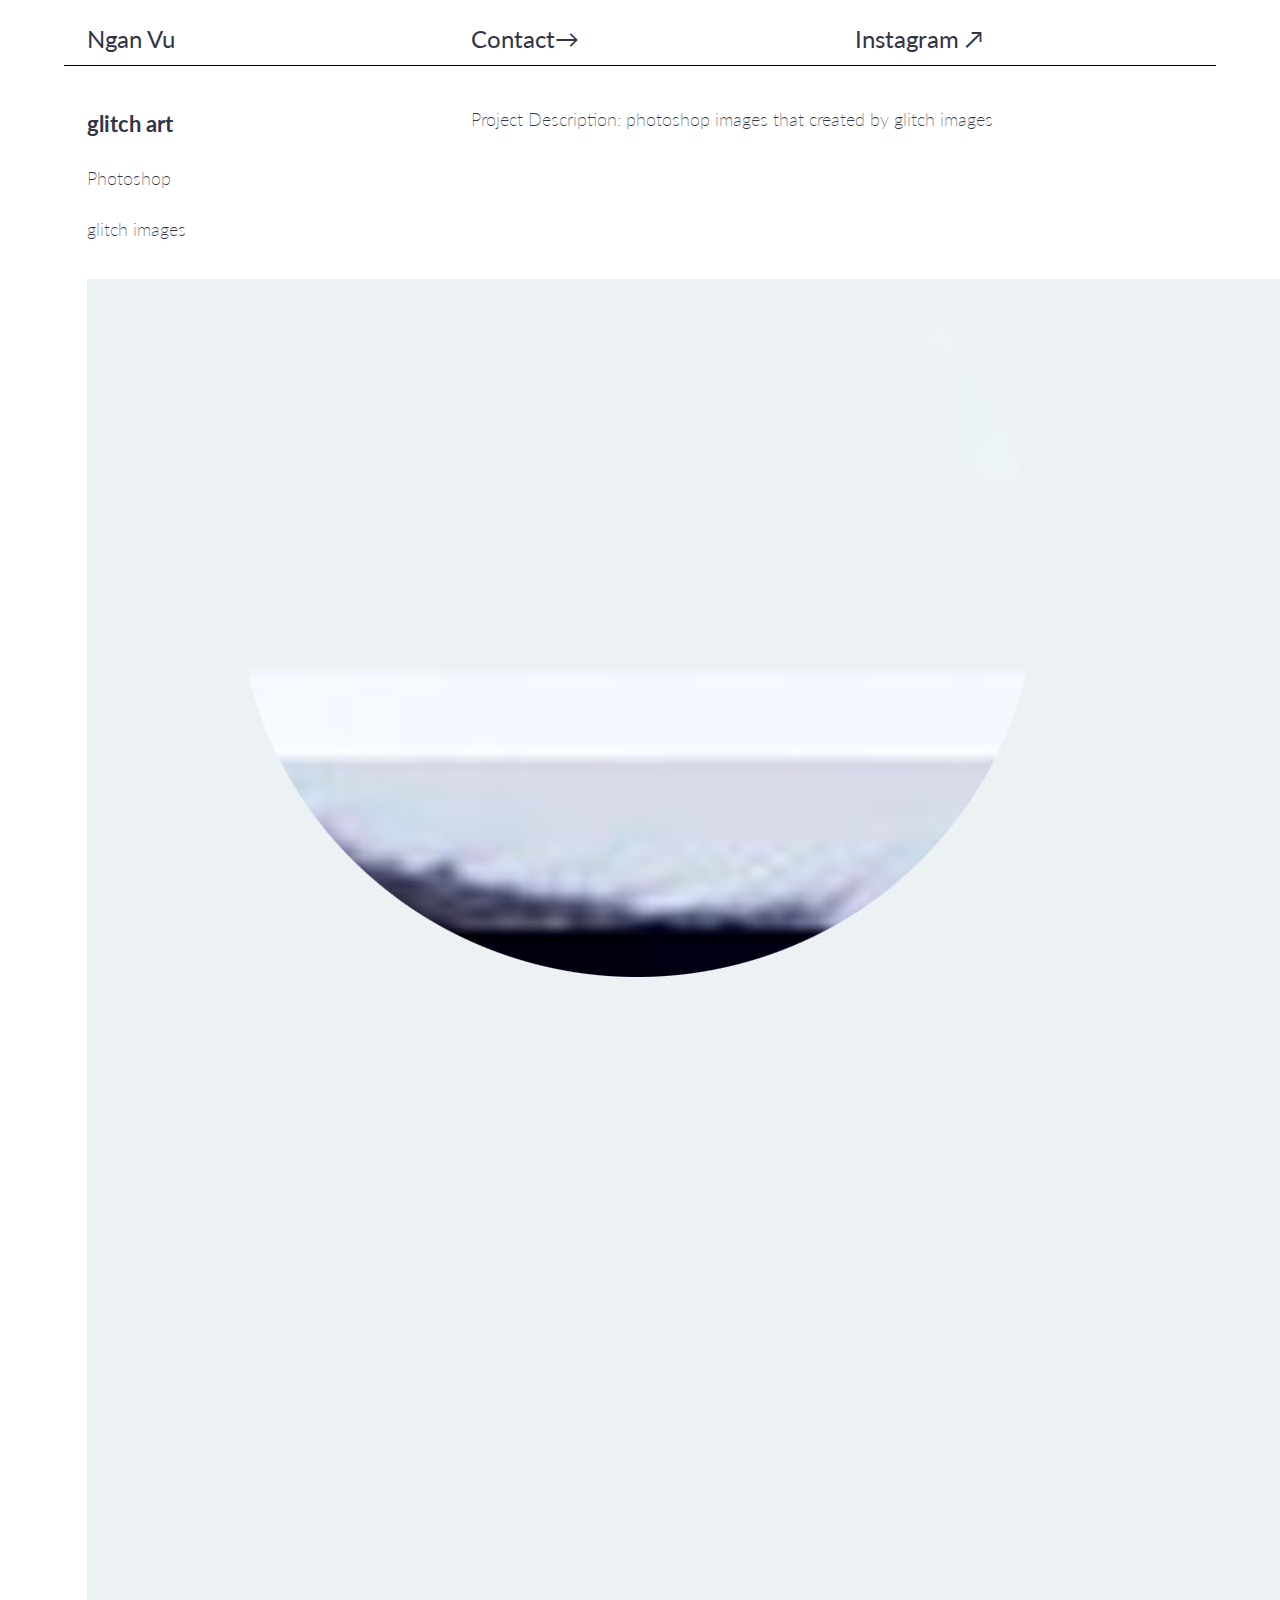
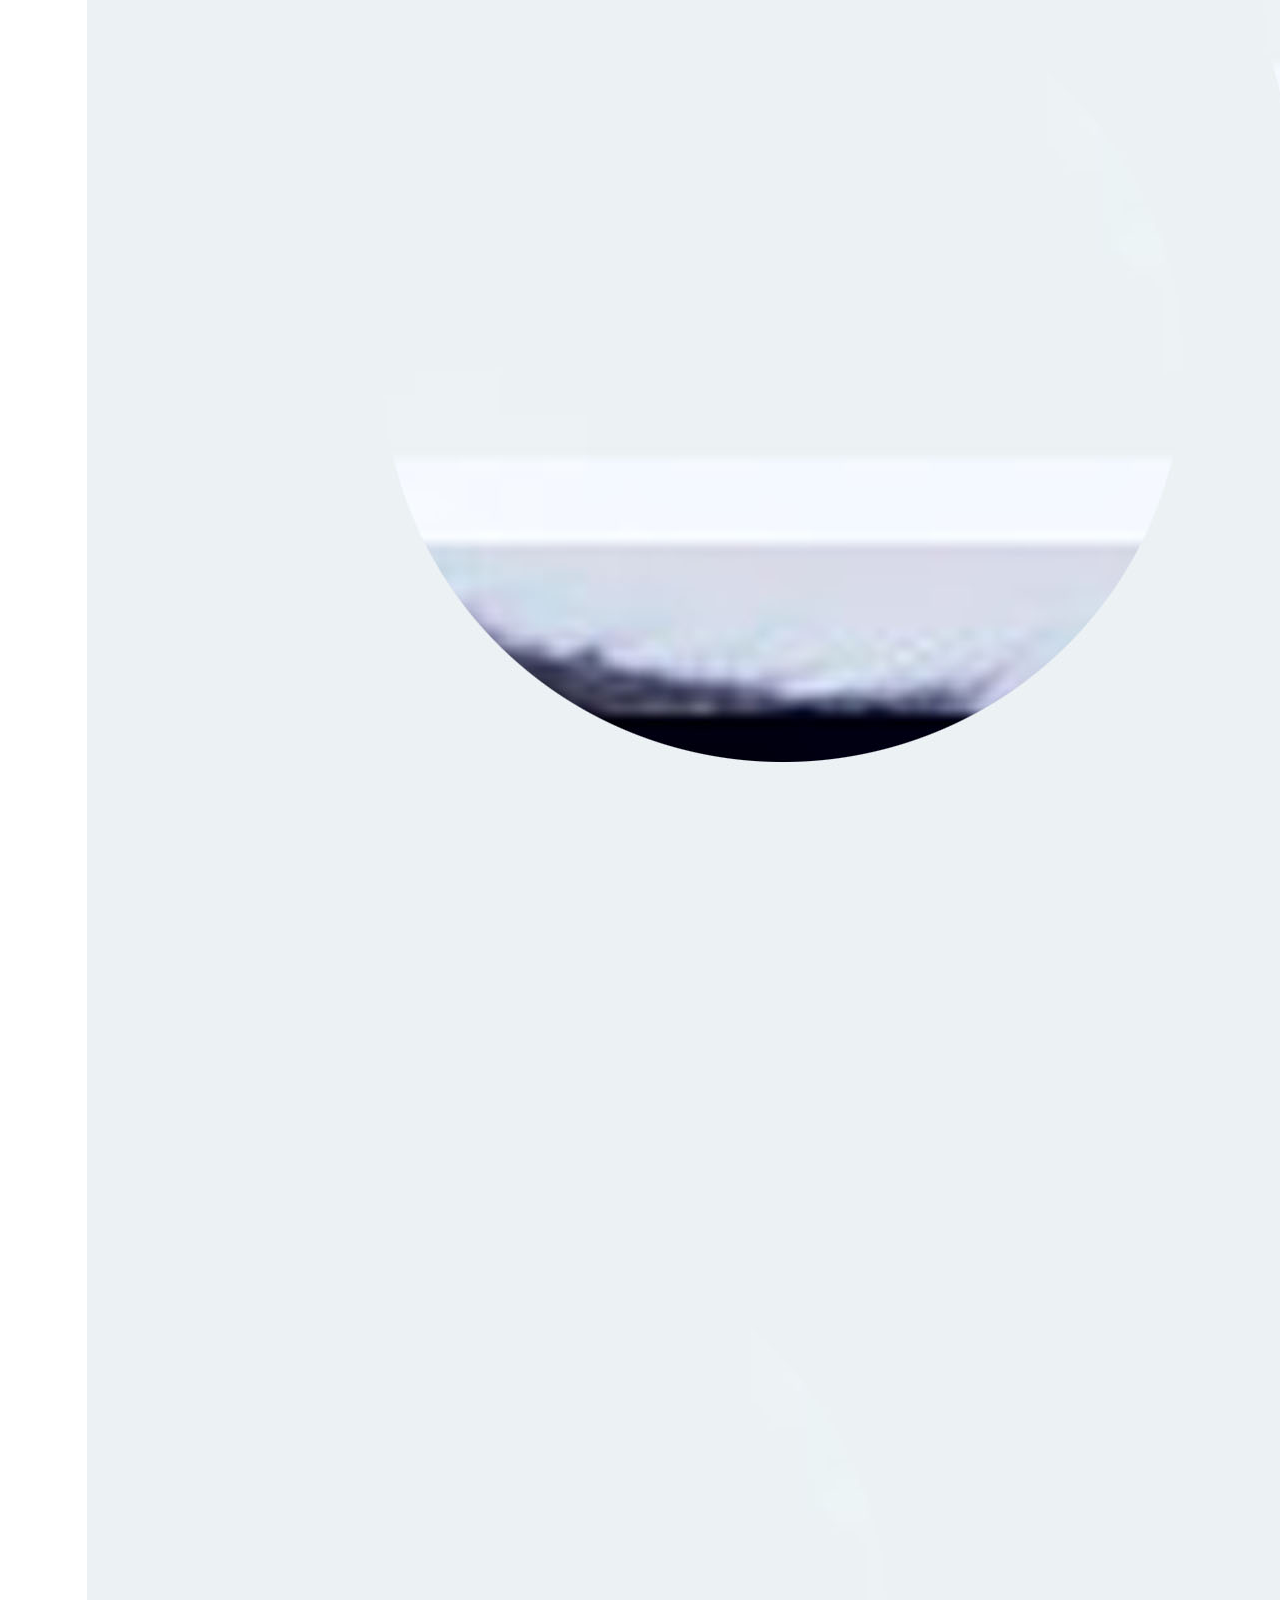
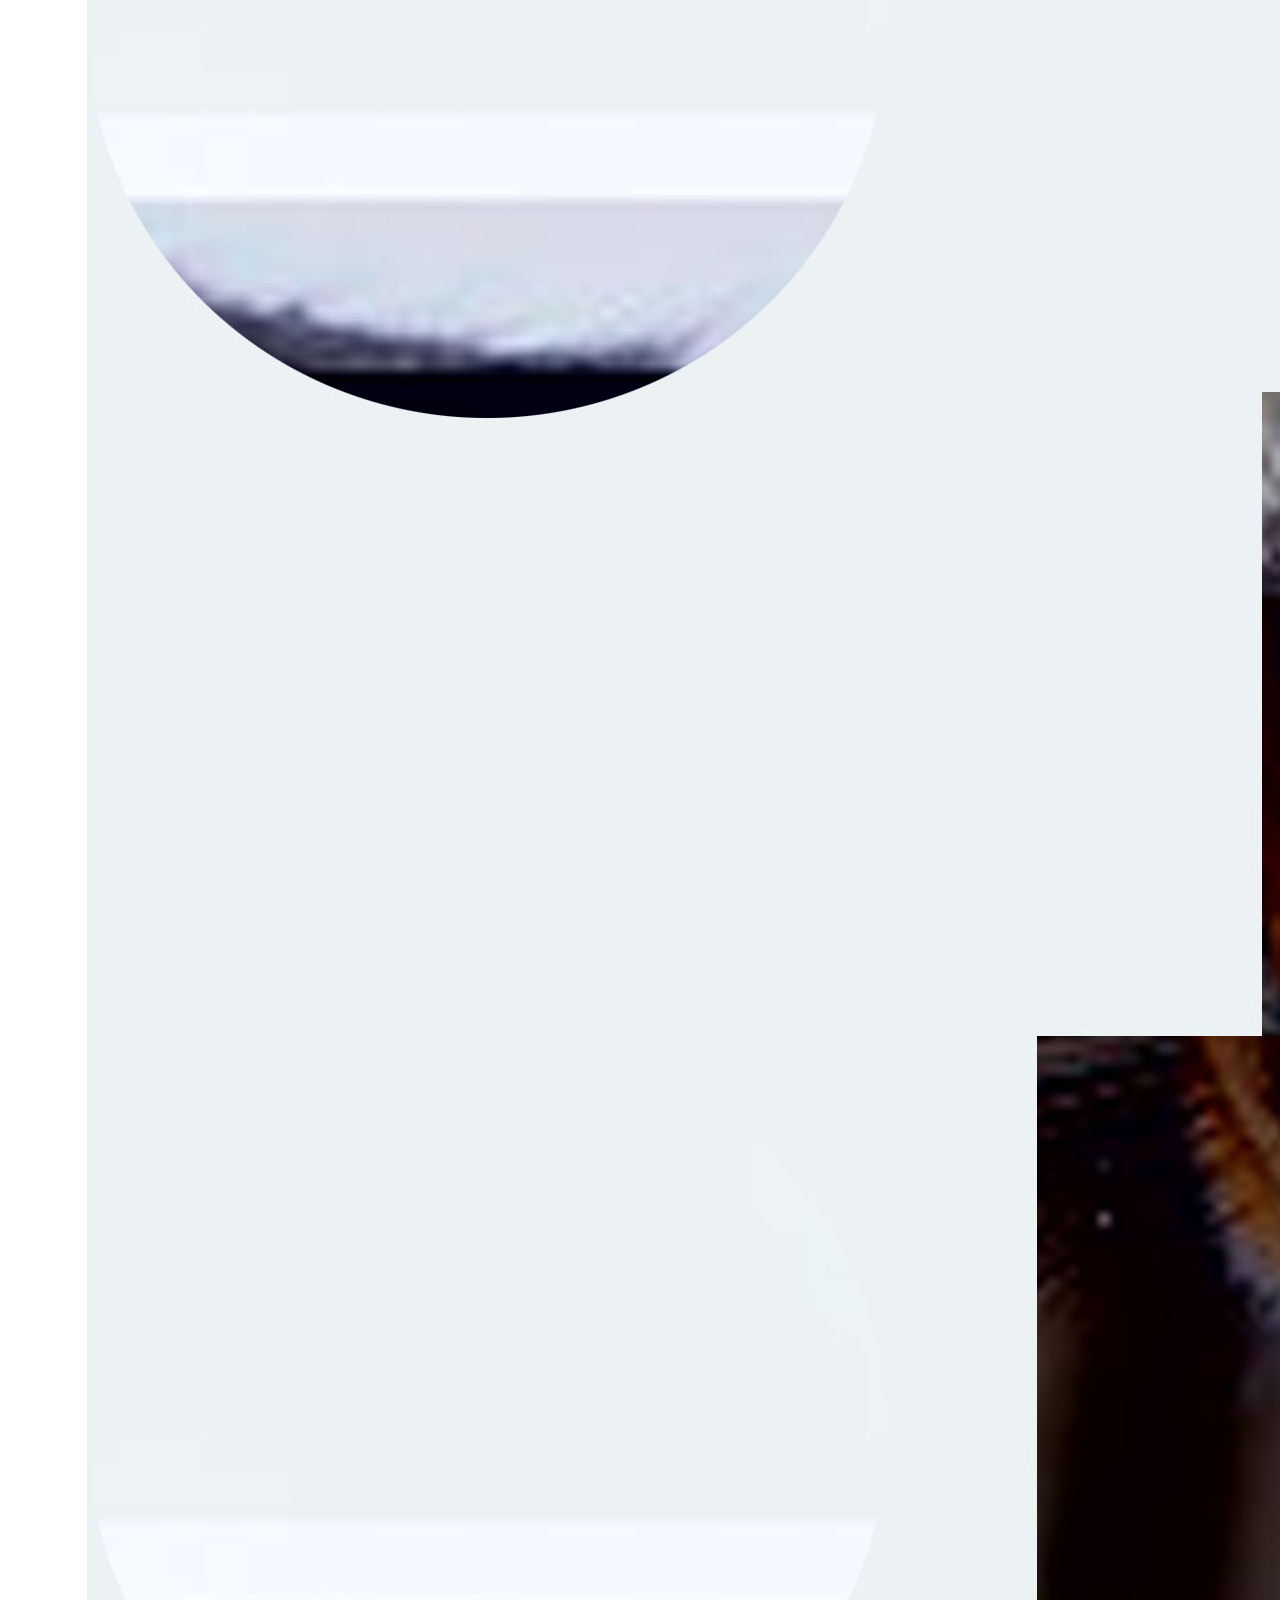
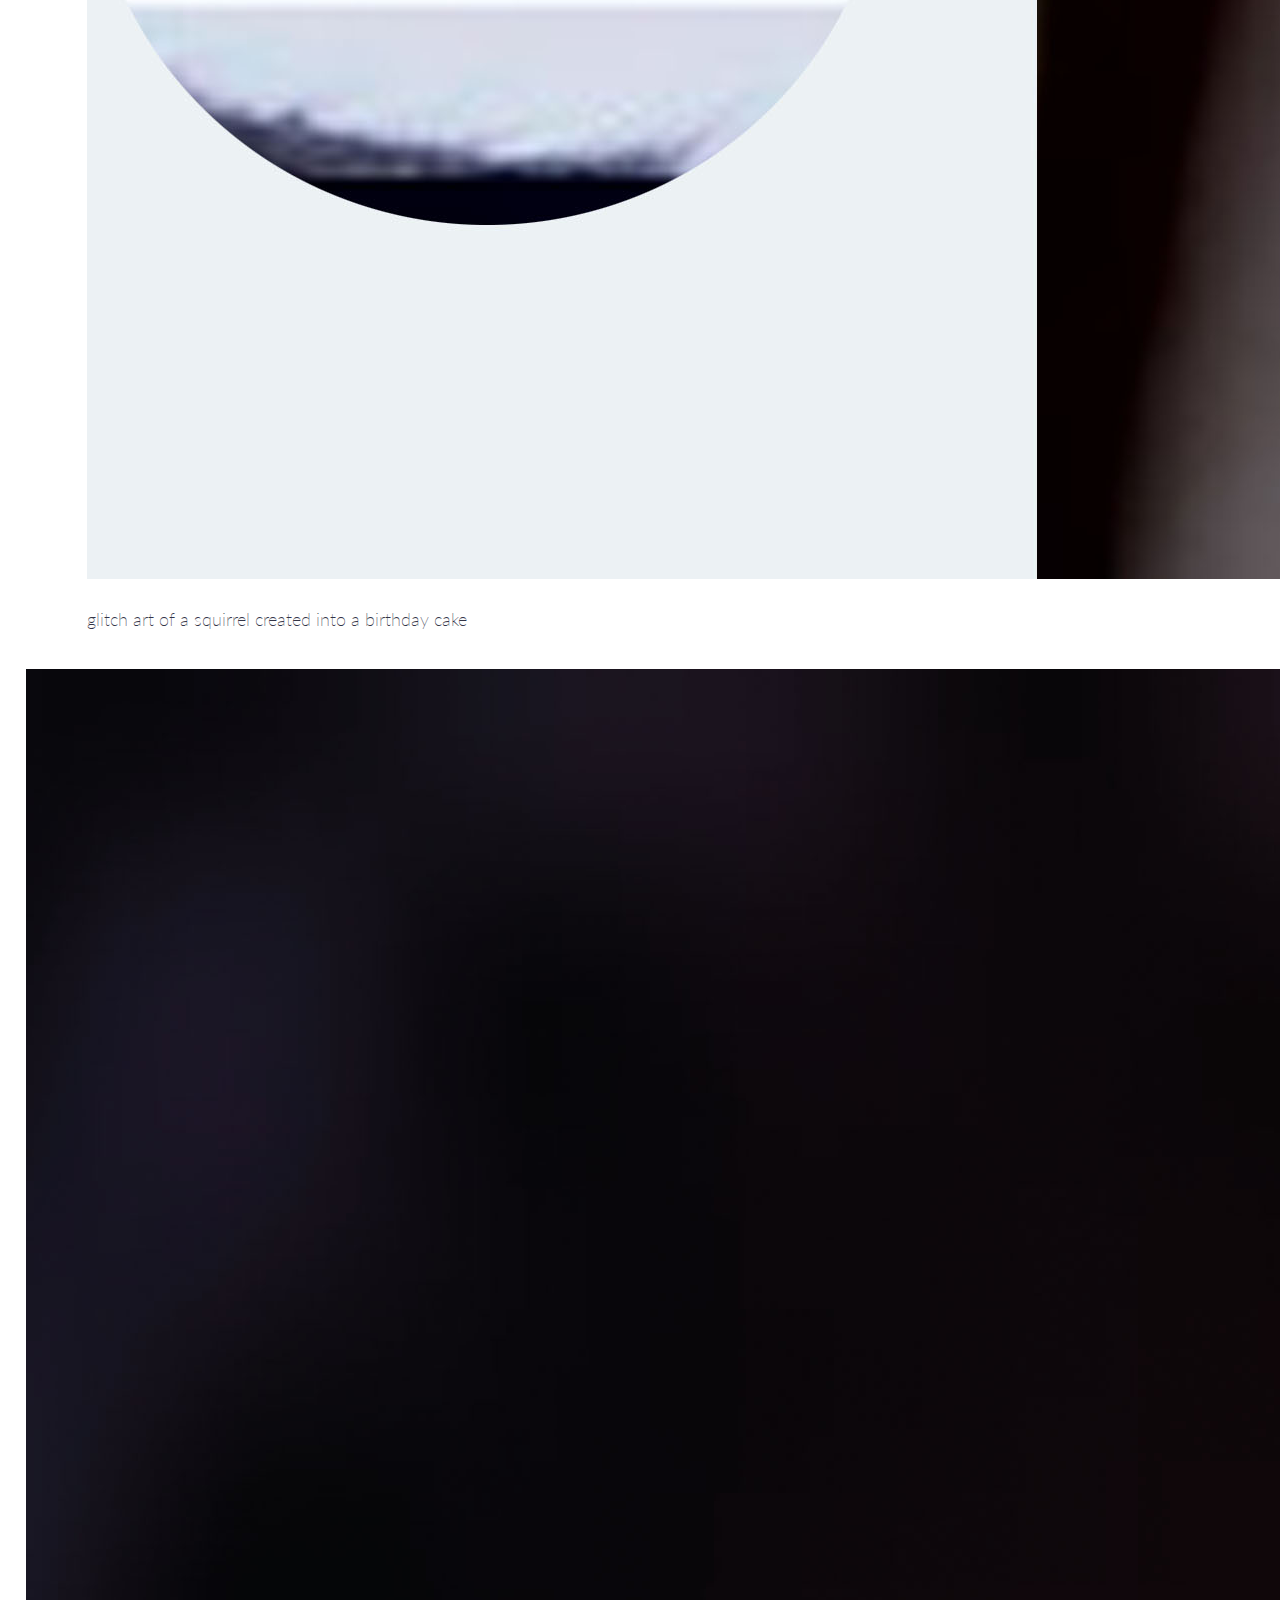
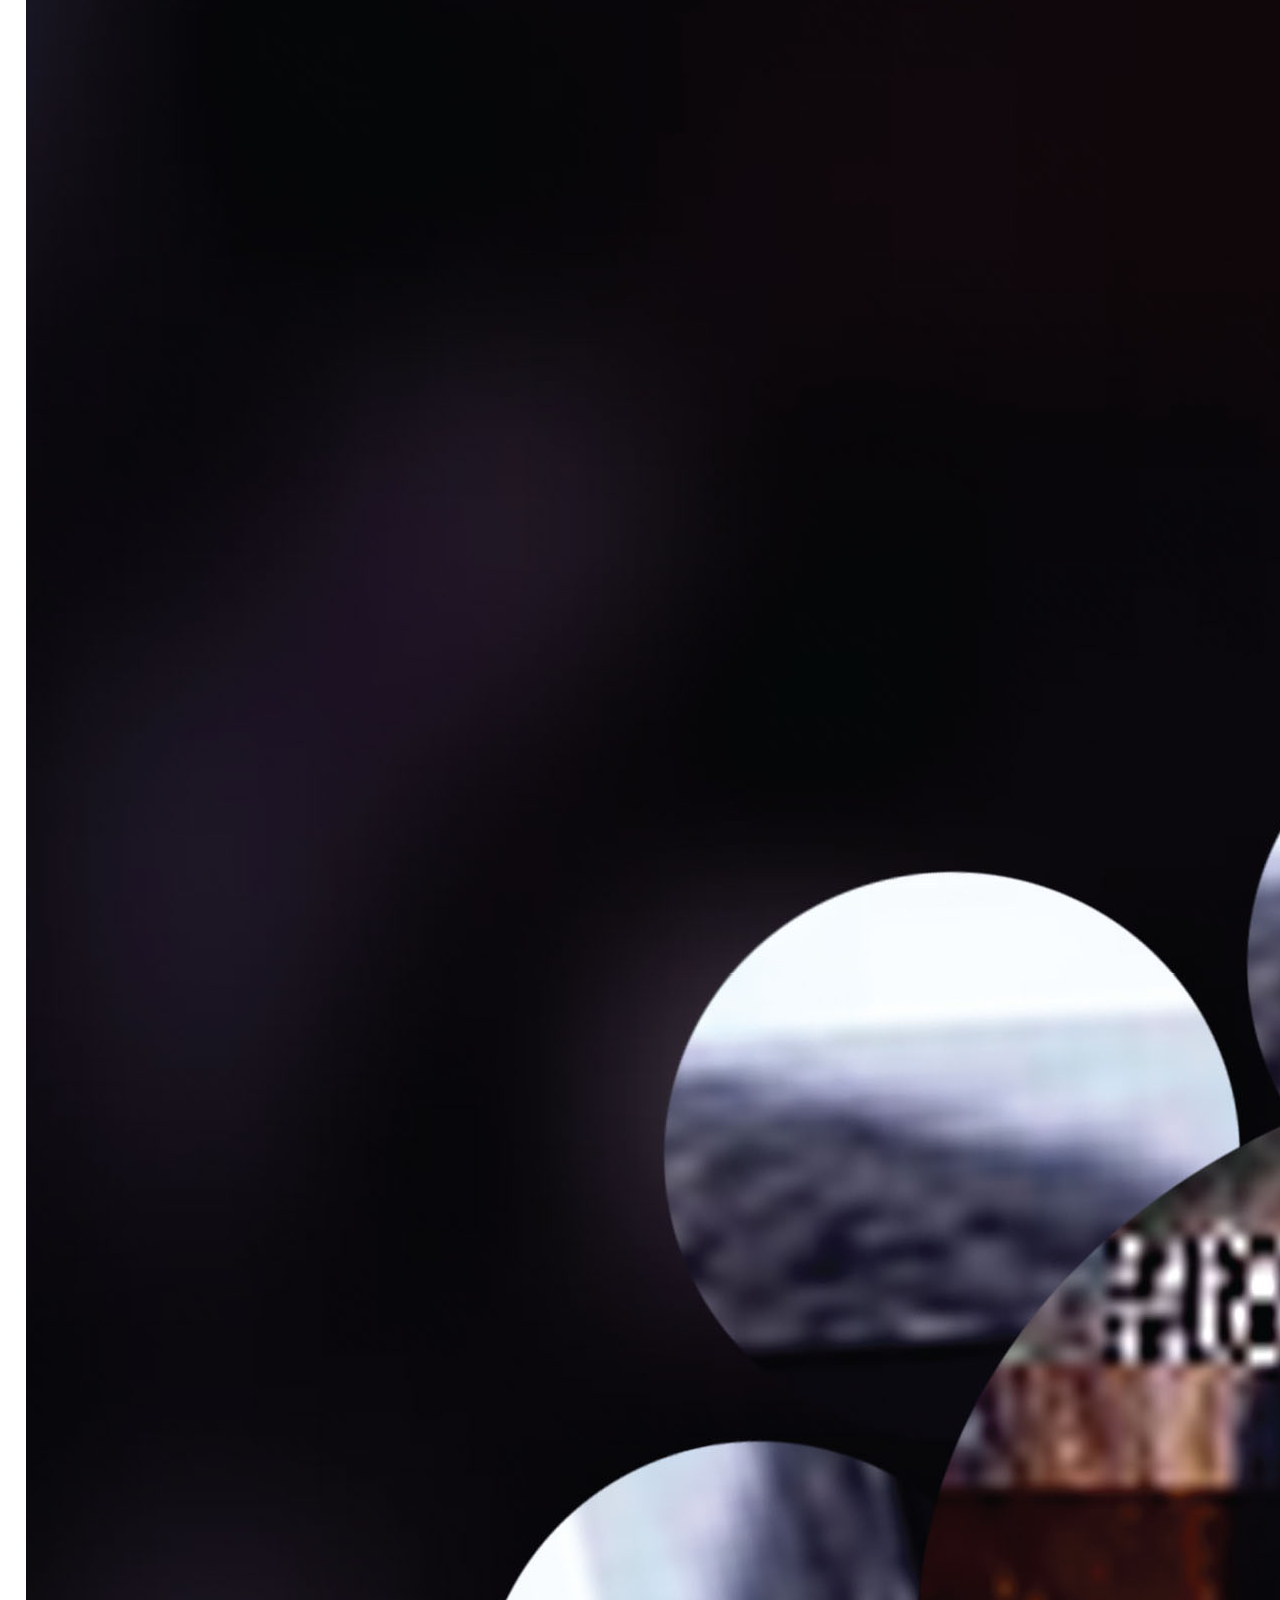
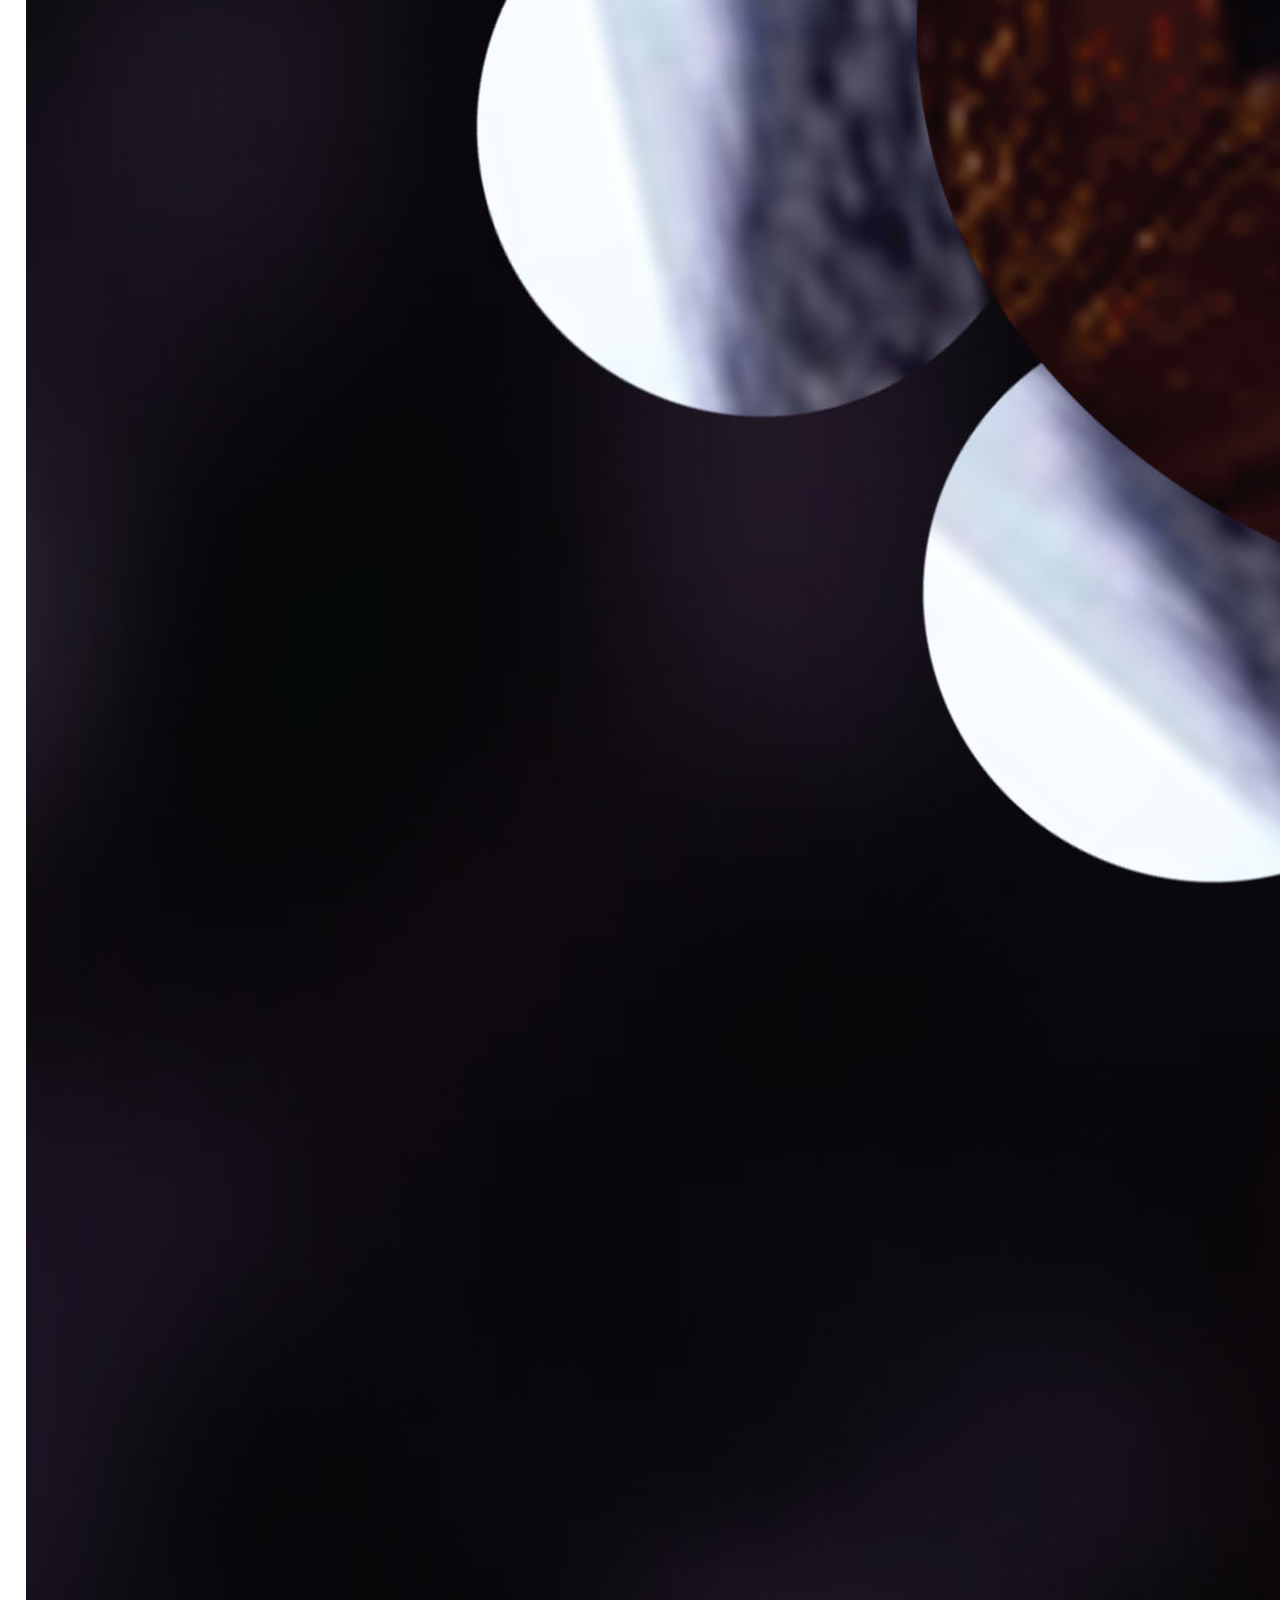
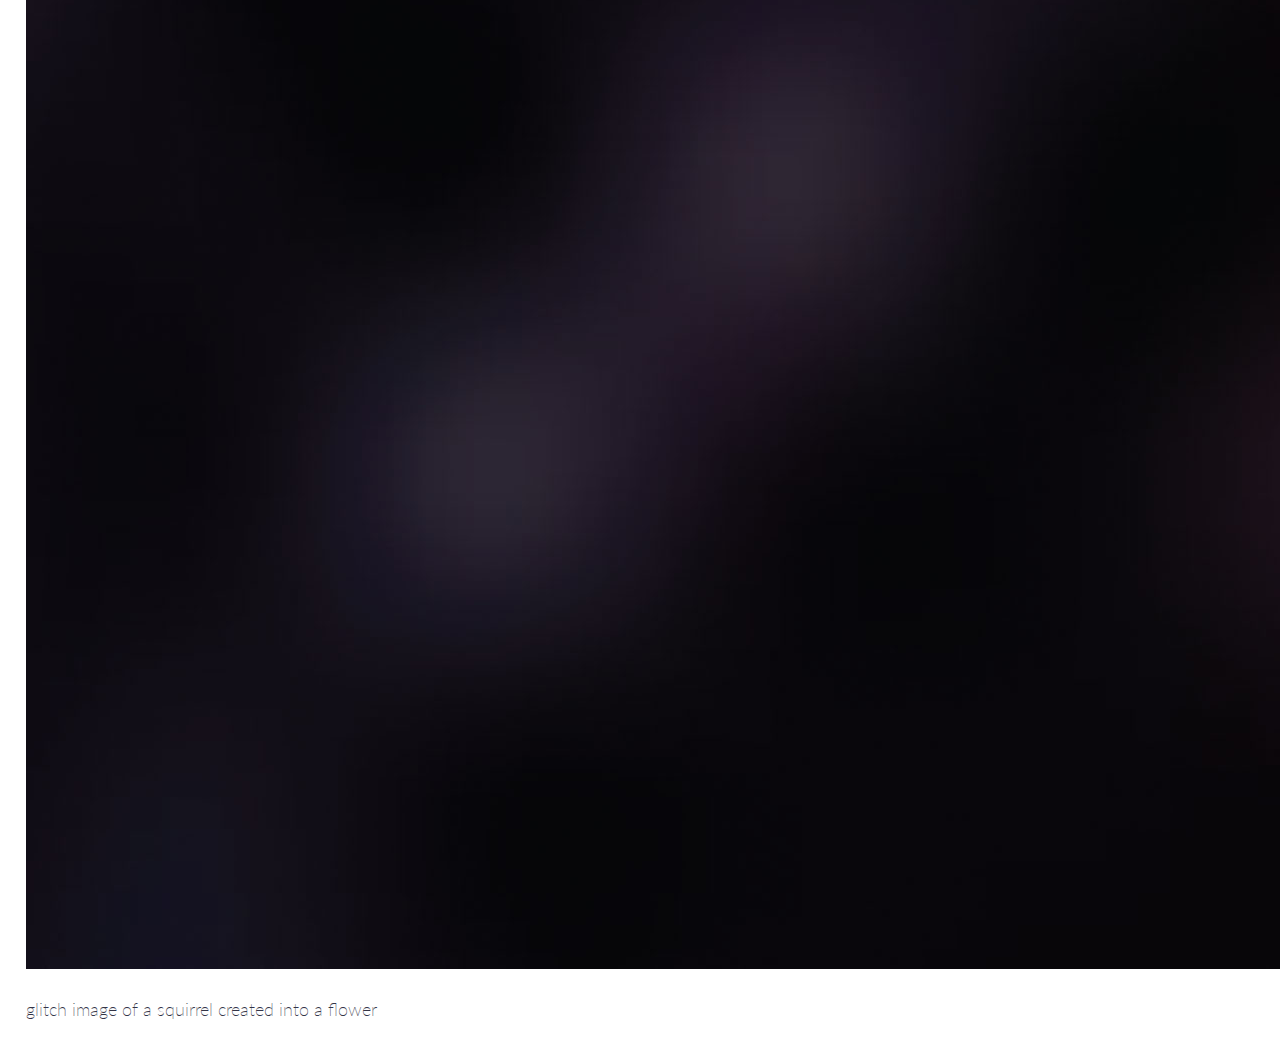
==== project1.html @ 48b69fa0 "Update the project" ====
<!DOCTYPE html>
<html lang="en">
<head>
    <meta charset="UTF-8">
    <meta http-equiv="X-UA-Compatible" content="IE=edge">
    <meta name="viewport" content="width=device-width, initial-scale=1.0">
    <title>Ngan Vu</title>
    <link rel="stylesheet" href="styles/simple-grid.css">
    <link rel="stylesheet" href="styles/main.css">
</head>
<body>
  <div class="container">
      <div class="row nav_bar">
          <div class="col-4">
              <a href="/">Ngan Vu</a>
          </div>

          <div class="col-4">
              <a href="mailto:nganvu240904@.gmail.com">Contact&#8594;
              </a>
          </div>

          <div class="col-4">
              <a href="https://www.instagram.com/__blie.04e/">Instagram &#8599;</a>
          </div>
      </div>


        <div class="row project_page_description">
            <div class="col-4">
                <h3>glitch art</h3>
                <p class="project_tools">Photoshop</p>
                <p class="project_tools">glitch images</p>
            </div>
            <div class="col-8">
                <p>Project Description: photoshop images that created by glitch images </p>
            </div>
      </div>
        <div class="row">
            <div class="col-12">
                <img src="assets/images/nganvu_glitch image 2 copy.jpg"/>
                <p>glitch art of a squirrel created into a birthday cake</p>
            </div>
        </div>
        </div>
    </body>
</html>
<div class="row">
    <div class="col-12">
        <img src="assets/images/nganvu_glitch image 1 (2) copy.jpg"/>
        <p>glitch image of a squirrel created into a flower</p>
    </div>
</div>
</div>
</body>
</html>
---- styles/simple-grid.css ----
/**
*** SIMPLE GRID
*** (C) ZACH COLE 2016
**/

@import url(https://fonts.googleapis.com/css?family=Lato:400,300,300italic,400italic,700,700italic);

/* UNIVERSAL */

html,
body {
  height: 100%;
  width: 100%;
  margin: 0;
  padding: 0;
  left: 0;
  top: 0;
  font-size: 100%;
}

/* ROOT FONT STYLES */

* {
  font-family: 'Lato', Helvetica, sans-serif;
  color: #333447;
  line-height: 1.5;
}

/* TYPOGRAPHY */

h1 {
  font-size: 2.5rem;
}

h2 {
  font-size: 2rem;
}

h3 {
  font-size: 1.375rem;
}

h4 {
  font-size: 1.125rem;
}

h5 {
  font-size: 1rem;
}

h6 {
  font-size: 0.875rem;
}

p {
  font-size: 1.125rem;
  font-weight: 200;
  line-height: 1.8;
}

.font-light {
  font-weight: 300;
}

.font-regular {
  font-weight: 400;
}

.font-heavy {
  font-weight: 700;
}

/* POSITIONING */

.left {
  text-align: left;
}

.right {
  text-align: right;
}

.center {
  text-align: center;
  margin-left: auto;
  margin-right: auto;
}

.justify {
  text-align: justify;
}

/* ==== GRID SYSTEM ==== */

.container {
  width: 90%;
  margin-left: auto;
  margin-right: auto;
}

.row {
  position: relative;
  width: 100%;
}

.row [class^="col"] {
  float: left;
  margin: 0.5rem 2%;
  min-height: 0.125rem;
}

.col-1,
.col-2,
.col-3,
.col-4,
.col-5,
.col-6,
.col-7,
.col-8,
.col-9,
.col-10,
.col-11,
.col-12 {
  width: 96%;
}

.col-1-sm {
  width: 4.33%;
}

.col-2-sm {
  width: 12.66%;
}

.col-3-sm {
  width: 21%;
}

.col-4-sm {
  width: 29.33%;
}

.col-5-sm {
  width: 37.66%;
}

.col-6-sm {
  width: 46%;
}

.col-7-sm {
  width: 54.33%;
}

.col-8-sm {
  width: 62.66%;
}

.col-9-sm {
  width: 71%;
}

.col-10-sm {
  width: 79.33%;
}

.col-11-sm {
  width: 87.66%;
}

.col-12-sm {
  width: 96%;
}

.row::after {
	content: "";
	display: table;
	clear: both;
}

.hidden-sm {
  display: none;
}

@media only screen and (min-width: 33.75em) {  /* 540px */
  .container {
    width: 80%;
  }
}

@media only screen and (min-width: 45em) {  /* 720px */
  .col-1 {
    width: 4.33%;
  }

  .col-2 {
    width: 12.66%;
  }

  .col-3 {
    width: 21%;
  }

  .col-4 {
    width: 29.33%;
  }

  .col-5 {
    width: 37.66%;
  }

  .col-6 {
    width: 46%;
  }

  .col-7 {
    width: 54.33%;
  }

  .col-8 {
    width: 62.66%;
  }

  .col-9 {
    width: 71%;
  }

  .col-10 {
    width: 79.33%;
  }

  .col-11 {
    width: 87.66%;
  }

  .col-12 {
    width: 96%;
  }

  .hidden-sm {
    display: block;
  }
}

@media only screen and (min-width: 60em) { /* 960px */
  .container {
    width: 90%;
    margin-top: 1%;
    /* max-width: 60rem; */
  }
}

.container {
  margin-top: 1%;
}
---- styles/main.css ----
.nav_bar {
    border-bottom: 1px solid black;
}

.nav_bar a {
    font-size: 24px;
    text-decoration: none;
}

#title_name {
    font-size: 3.5rem;
}

.homepage_project_image {
    max-width: 700px;
}
.project_card_name  {
    text-align: center;
}

.project_card_about {
    text-align: center;
}

.project_page_description {
    margin-top: 1%;
}
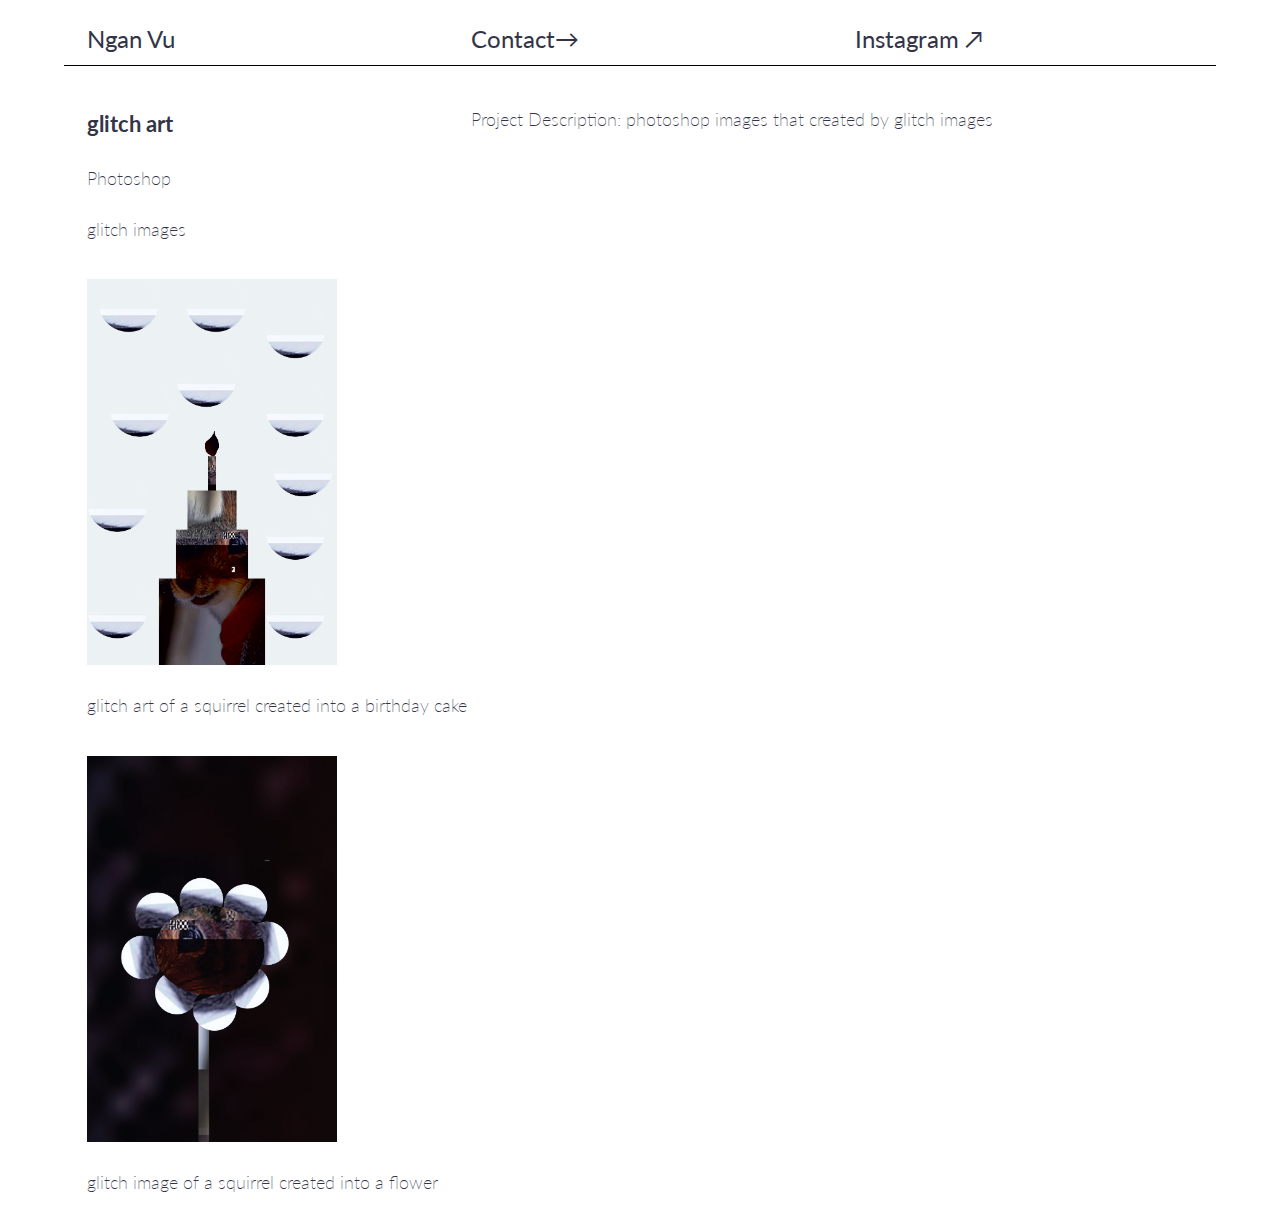
==== commit d5dbd5c1: "Change the css file to fix the images" ====
--- a/project1.html
+++ b/project1.html
@@ -12,7 +12,7 @@
   <div class="container">
       <div class="row nav_bar">
           <div class="col-4">
-              <a href="/">Ngan Vu</a>
+              <a href="index.html">Ngan Vu</a>
           </div>
 
           <div class="col-4">
@@ -38,19 +38,17 @@
       </div>
         <div class="row">
             <div class="col-12">
-                <img src="assets/images/nganvu_glitch image 2 copy.jpg"/>
+                <img class="homepage_project_image" src="assets/images/nganvu_glitch image 2 copy.jpg" />
                 <p>glitch art of a squirrel created into a birthday cake</p>
+            </div>
+            <div class="col-12">
+                <img class="homepage_project_image" src="assets/images/nganvu_glitch image 1 (2) copy.jpg"/>
+                <p>glitch image of a squirrel created into a flower</p>
             </div>
         </div>
         </div>
     </body>
 </html>
-<div class="row">
-    <div class="col-12">
-        <img src="assets/images/nganvu_glitch image 1 (2) copy.jpg"/>
-        <p>glitch image of a squirrel created into a flower</p>
-    </div>
-</div>
 </div>
 </body>
 </html>
--- a/styles/main.css
+++ b/styles/main.css
@@ -12,7 +12,13 @@
 }
 
 .homepage_project_image {
-    max-width: 700px;
+    max-width: 250px;
+}
+
+.center {
+  margin-left: auto;
+  margin-right: auto;
+  width: 50%;
 }
 .project_card_name  {
     text-align: center;
@@ -24,4 +30,4 @@
 
 .project_page_description {
     margin-top: 1%;
-}+}
